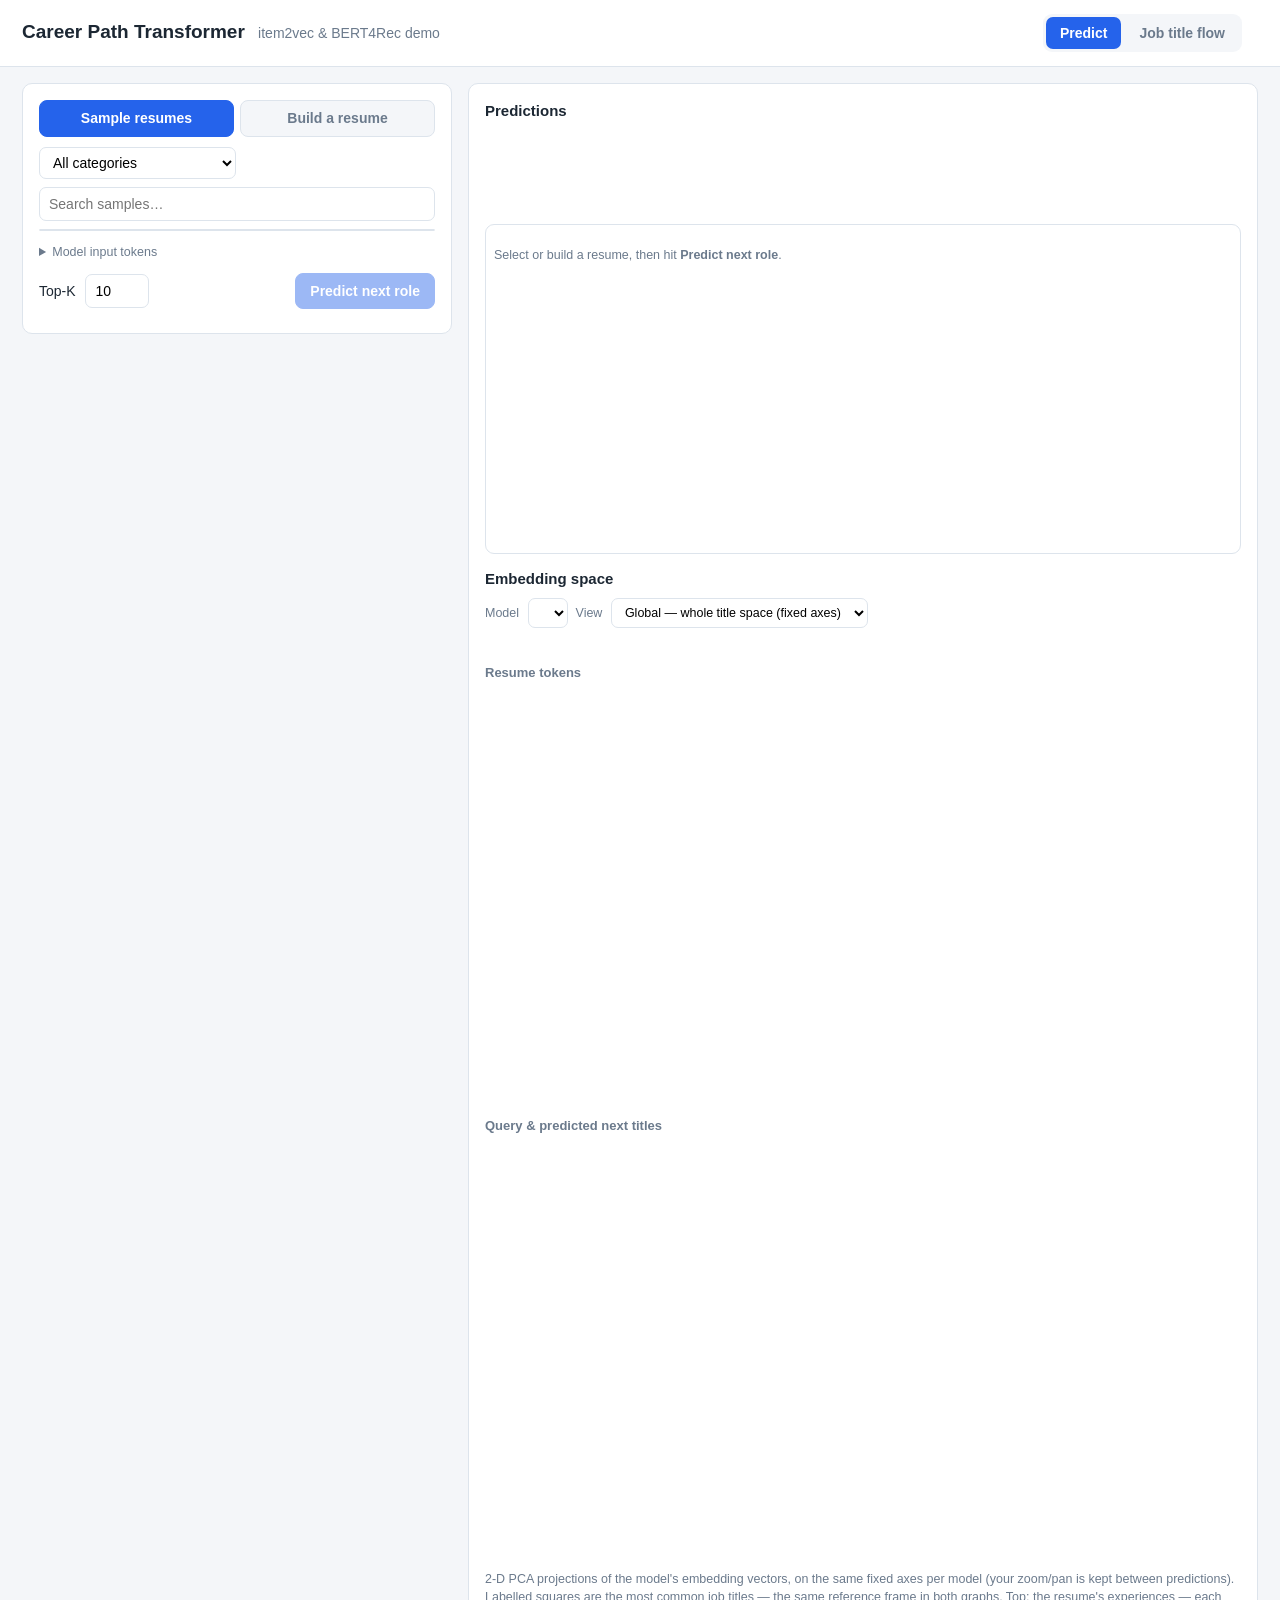
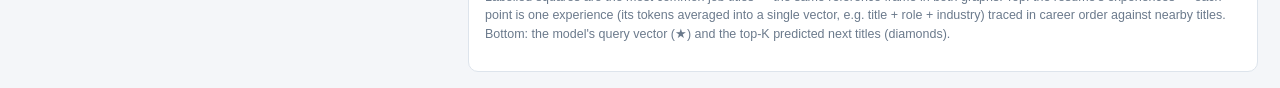
==== static/index.html @ b091d917 "feat: Career Path Transformer demo app Local Flask app to sense-check the career-path models (item2v" ====
<!DOCTYPE html>
<html lang="en">
<head>
<meta charset="utf-8">
<title>Career Path Transformer — Demo</title>
<meta name="viewport" content="width=device-width, initial-scale=1">
<link rel="stylesheet" href="/static/style.css">
<script src="https://cdn.plot.ly/plotly-2.35.2.min.js"></script>
</head>
<body>

<header>
  <h1>Career Path Transformer <span class="sub">item2vec &amp; BERT4Rec demo</span></h1>
  <div class="header-right">
    <nav class="view-switch">
      <button class="view-btn active" data-view="predict">Predict</button>
      <button class="view-btn" data-view="flow">Job title flow</button>
    </nav>
    <div id="model-status"></div>
  </div>
</header>

<main id="view-predict">
  <!-- ── Left: resume input ─────────────────────────────────────────── -->
  <section class="panel" id="input-panel">
    <div class="tabs">
      <button class="tab active" data-tab="samples">Sample resumes</button>
      <button class="tab" data-tab="builder">Build a resume</button>
    </div>

    <div class="tab-body" id="tab-samples">
      <div class="row">
        <select id="sample-category">
          <option value="">All categories</option>
          <option value="mixed">Mixed (education + work)</option>
          <option value="work_only">Work only</option>
          <option value="education_only">Education only</option>
        </select>
        <input id="sample-search" type="text" placeholder="Search samples…">
      </div>
      <div id="sample-list" class="sample-list"></div>
    </div>

    <div class="tab-body hidden" id="tab-builder">
      <p class="hint">Entries are fed to the model in order (oldest first).
         Fields autocomplete from the model vocabulary — out-of-vocabulary
         values are allowed but ignored by the models.</p>
      <div id="builder-entries"></div>
      <div class="row">
        <button id="add-education" class="ghost">+ Education</button>
        <button id="add-work" class="ghost">+ Work experience</button>
      </div>
    </div>

    <div id="resume-view"></div>

    <details id="token-preview-box">
      <summary>Model input tokens</summary>
      <div id="token-preview"></div>
    </details>

    <div class="row controls">
      <label>Top-K <input id="top-k" type="number" min="1" max="50" value="10"></label>
      <button id="predict-btn" class="primary" disabled>Predict next role</button>
    </div>
  </section>

  <!-- ── Right: results ─────────────────────────────────────────────── -->
  <section class="panel" id="results-panel">
    <h2>Predictions</h2>
    <div id="sense-check"></div>
    <div id="predictions" class="predictions-grid">
      <p class="hint">Select or build a resume, then hit <b>Predict next role</b>.</p>
    </div>

    <h2>Embedding space</h2>
    <div class="row plot-controls">
      <label>Model
        <select id="space-model"></select>
      </label>
      <label>View
        <select id="space-mode">
          <option value="global" selected>Global — whole title space (fixed axes)</option>
          <option value="local">Local — context neighbourhood</option>
        </select>
      </label>
      <span id="space-info" class="hint"></span>
    </div>
    <h3 class="plot-title">Resume tokens</h3>
    <div id="space-plot"></div>
    <h3 class="plot-title">Query &amp; predicted next titles</h3>
    <div id="space-plot-results"></div>
    <p class="hint">2-D PCA projections of the model's embedding vectors, on
       the same fixed axes per model (your zoom/pan is kept between
       predictions). Labelled squares are the most common job titles — the
       same reference frame in both graphs. Top: the resume's experiences —
       each point is one experience (its tokens averaged into a single vector,
       e.g. title + role + industry) traced in career order against nearby
       titles. Bottom: the model's query vector (★) and the top-K predicted
       next titles (diamonds).</p>
  </section>
</main>

<!-- ── Job title flow (Sankey) ──────────────────────────────────────── -->
<main id="view-flow" class="hidden">
  <section class="panel" id="flow-controls">
    <h2>Job titles</h2>
    <p class="hint">Pick one or more starting titles to see where careers flow
       next. Each title's top transitions are shown; the rest are binned into
       its own <b>Other</b>. A target is drawn explicitly whenever <em>any</em>
       selected title has it in its top transitions — so shared destinations
       line up, revealing overlap.</p>

    <div id="flow-selected" class="chips"></div>

    <input id="title-search" type="text" placeholder="Search job titles…">
    <div id="title-list" class="title-list"></div>

    <div class="slider-row">
      <label>Top-K transitions <output id="topk-val">10</output></label>
      <input id="topk-slider" type="range" min="3" max="20" value="10">
    </div>
    <div class="slider-row">
      <label>Depth <output id="depth-val">1</output></label>
      <input id="depth-slider" type="range" min="1" max="5" value="1">
    </div>
    <p id="flow-note" class="hint"></p>
  </section>

  <section class="panel" id="flow-panel">
    <h2>Title flow</h2>
    <div id="sankey-plot"></div>
    <p class="hint" id="sankey-empty">Select job titles on the left to draw the
       transition flow. Node colour marks the starting (selected) titles and
       their downstream paths; grey <b>Other</b> nodes bin the long tail of
       less-common transitions for each source.</p>
  </section>
</main>

<script src="/static/app.js"></script>
</body>
</html>
---- static/style.css ----
:root {
  --bg: #f4f6f9;
  --panel: #ffffff;
  --ink: #1c2733;
  --muted: #6b7a8c;
  --line: #dde4ec;
  --accent: #2563eb;
  --work: #2563eb;
  --edu: #059669;
  --pred: #d97706;
  --ctx: #dc2626;
}

* { box-sizing: border-box; }
body {
  margin: 0;
  font: 14px/1.45 -apple-system, "Segoe UI", Helvetica, Arial, sans-serif;
  background: var(--bg);
  color: var(--ink);
}

header {
  display: flex;
  align-items: baseline;
  justify-content: space-between;
  padding: 14px 22px;
  background: var(--panel);
  border-bottom: 1px solid var(--line);
}
header h1 { margin: 0; font-size: 19px; }
header .sub { font-weight: 400; color: var(--muted); font-size: 14px; margin-left: 8px; }
.header-right { display: flex; align-items: center; gap: 16px; }

.view-switch { display: flex; gap: 4px; background: var(--bg); padding: 3px; border-radius: 9px; }
.view-btn {
  border: none;
  background: transparent;
  padding: 6px 14px;
  border-radius: 7px;
  font-weight: 600;
  color: var(--muted);
  cursor: pointer;
}
.view-btn.active { background: var(--accent); color: #fff; }

.chip {
  display: inline-block;
  padding: 3px 10px;
  margin-left: 8px;
  border-radius: 12px;
  font-size: 12px;
  background: #e8f0fe;
  color: var(--accent);
}
.chip.err { background: #fdecea; color: #b3261e; }

main {
  display: grid;
  grid-template-columns: 430px 1fr;
  gap: 16px;
  padding: 16px 22px;
  align-items: start;
}
@media (max-width: 1100px) { main { grid-template-columns: 1fr; } }

.panel {
  background: var(--panel);
  border: 1px solid var(--line);
  border-radius: 10px;
  padding: 16px;
}
.panel h2 { font-size: 15px; margin: 14px 0 8px; }
.panel h2:first-child { margin-top: 0; }

.hidden { display: none !important; }
.row { display: flex; gap: 8px; align-items: center; margin: 8px 0; flex-wrap: wrap; }
.hint { color: var(--muted); font-size: 12.5px; }

.tabs { display: flex; gap: 6px; margin-bottom: 10px; }
.tab {
  flex: 1;
  padding: 7px 0;
  border: 1px solid var(--line);
  border-radius: 8px;
  background: var(--bg);
  cursor: pointer;
  font-weight: 600;
  color: var(--muted);
}
.tab.active { background: var(--accent); border-color: var(--accent); color: #fff; }

input[type=text], input[type=number], select {
  padding: 6px 9px;
  border: 1px solid var(--line);
  border-radius: 7px;
  font: inherit;
  background: #fff;
}
#sample-search { flex: 1; }

button {
  font: inherit;
  border-radius: 8px;
  border: 1px solid var(--line);
  background: #fff;
  padding: 7px 14px;
  cursor: pointer;
}
button.primary {
  background: var(--accent);
  border-color: var(--accent);
  color: #fff;
  font-weight: 600;
}
button.primary:disabled { opacity: 0.45; cursor: default; }
button.ghost { color: var(--accent); border-style: dashed; }
button.icon { padding: 4px 8px; font-size: 12px; }

.sample-list {
  max-height: 260px;
  overflow-y: auto;
  border: 1px solid var(--line);
  border-radius: 8px;
}
.sample-item {
  padding: 7px 10px;
  border-bottom: 1px solid var(--line);
  cursor: pointer;
  display: flex;
  justify-content: space-between;
  gap: 8px;
}
.sample-item:last-child { border-bottom: none; }
.sample-item:hover { background: #f0f5ff; }
.sample-item.selected { background: #e3edff; }
.sample-item .cat { color: var(--muted); font-size: 11.5px; white-space: nowrap; }

/* Resume display */
#resume-view { margin-top: 12px; }
.exp {
  display: flex;
  gap: 10px;
  padding: 7px 10px;
  border-left: 3px solid var(--line);
  margin: 4px 0;
  background: #fafbfd;
  border-radius: 0 8px 8px 0;
}
.exp.work { border-left-color: var(--work); }
.exp.education { border-left-color: var(--edu); }
.exp .badge {
  font-size: 10.5px;
  font-weight: 700;
  letter-spacing: .04em;
  margin-top: 2px;
}
.exp.work .badge { color: var(--work); }
.exp.education .badge { color: var(--edu); }
.exp .body b { text-transform: capitalize; }
.exp .meta { color: var(--muted); font-size: 12.5px; text-transform: capitalize; }

/* Builder */
.entry {
  border: 1px solid var(--line);
  border-radius: 9px;
  padding: 10px;
  margin: 8px 0;
  position: relative;
}
.entry .entry-head {
  display: flex;
  justify-content: space-between;
  align-items: center;
  margin-bottom: 6px;
}
.entry .entry-head .badge { font-size: 11px; font-weight: 700; }
.entry.work .badge { color: var(--work); }
.entry.education .badge { color: var(--edu); }
.entry .fields { display: grid; grid-template-columns: 1fr 1fr; gap: 6px; }
.entry .fields .field { position: relative; }
.entry input { width: 100%; }

.suggestions {
  position: absolute;
  z-index: 30;
  left: 0; right: 0;
  background: #fff;
  border: 1px solid var(--line);
  border-radius: 7px;
  box-shadow: 0 6px 18px rgba(20,40,80,.12);
  max-height: 180px;
  overflow-y: auto;
}
.suggestions div { padding: 5px 9px; cursor: pointer; }
.suggestions div:hover, .suggestions div.active { background: #f0f5ff; }

#token-preview-box { margin-top: 10px; }
#token-preview-box summary { cursor: pointer; color: var(--muted); font-size: 12.5px; }
#token-preview { margin-top: 6px; display: flex; flex-wrap: wrap; gap: 4px; }
.tok {
  font: 12px ui-monospace, Menlo, monospace;
  background: #eef2f7;
  border-radius: 5px;
  padding: 2px 6px;
}
.tok.W_TITLE { background: #dbeafe; }
.tok.E_MAJOR, .tok.E_DEGREE, .tok.E_TYPE { background: #d1fae5; }
.tok.oov { background: #fdecea; text-decoration: line-through; }

.controls { margin-top: 12px; justify-content: space-between; }
.controls input[type=number] { width: 64px; margin-left: 6px; }

/* Predictions — fixed height with internal scroll so the embedding graph
   below never moves, whatever the predictions/warnings render */
.predictions-grid {
  display: grid;
  grid-template-columns: repeat(auto-fit, minmax(280px, 1fr));
  gap: 12px;
  align-content: start;
  height: 330px;
  overflow-y: auto;
  border: 1px solid var(--line);
  border-radius: 9px;
  padding: 8px;
}
.pred-card { border: none; padding: 2px 6px; }
.pred-card h3 { margin: 0 0 8px; font-size: 13.5px; }
.pred-card h3 .hint { font-weight: 400; }
.pred-row { display: flex; align-items: center; gap: 8px; padding: 2.5px 0; font-size: 13px; }
.pred-row .rank { width: 20px; color: var(--muted); text-align: right; }
.pred-row .title { flex: 1; text-transform: capitalize; }
.pred-row.hit .title { font-weight: 700; color: var(--edu); }
.pred-row .bar-wrap { width: 90px; height: 7px; background: #eef2f7; border-radius: 4px; }
.pred-row .bar { height: 7px; border-radius: 4px; background: var(--pred); }
.pred-row .score { width: 52px; text-align: right; font: 11.5px ui-monospace, Menlo, monospace; color: var(--muted); }
.pred-card .warn { color: #b3261e; font-size: 12.5px; }

/* Reserved space for up to two sense-check banners (one per model) so they
   can appear/clear without moving anything below */
#sense-check { margin-bottom: 8px; min-height: 86px; }
.sense {
  border-radius: 8px;
  padding: 8px 12px;
  font-size: 13px;
  margin-bottom: 6px;
}
.sense.good { background: #e6f6ee; color: #065f46; }
.sense.mid  { background: #fef6e7; color: #92400e; }
.sense.bad  { background: #fdecea; color: #991b1b; }

/* ── Job title flow view ──────────────────────────────────────────────── */
#view-flow { grid-template-columns: 360px 1fr; }

.chips { display: flex; flex-wrap: wrap; gap: 6px; margin: 8px 0; }
.chip-sel {
  display: inline-flex;
  align-items: center;
  gap: 6px;
  padding: 4px 6px 4px 10px;
  border-radius: 14px;
  background: #e8f0fe;
  color: var(--accent);
  font-size: 12.5px;
  border: 1px solid #cfe0fb;
}
.chip-sel button {
  border: none; background: none; cursor: pointer;
  color: var(--accent); padding: 0 2px; font-size: 14px; line-height: 1;
}
.chips:empty::before { content: 'No titles selected'; color: var(--muted); font-size: 12.5px; }

#title-search { width: 100%; margin-bottom: 6px; }
.title-list {
  max-height: 300px;
  overflow-y: auto;
  border: 1px solid var(--line);
  border-radius: 8px;
}
.title-item {
  display: flex;
  justify-content: space-between;
  gap: 8px;
  padding: 6px 10px;
  border-bottom: 1px solid var(--line);
  cursor: pointer;
}
.title-item:last-child { border-bottom: none; }
.title-item:hover { background: #f0f5ff; }
.title-item.selected { background: #e3edff; font-weight: 600; }
.title-item .cnt { color: var(--muted); font-size: 11.5px; white-space: nowrap; }

.slider-row { margin: 12px 0 4px; }
.slider-row label { display: block; font-size: 12.5px; color: var(--muted); margin-bottom: 2px; }
.slider-row label output { color: var(--accent); font-weight: 700; }
.slider-row input[type=range] { width: 100%; }

#sankey-plot { width: 100%; min-height: 560px; }
#flow-note { margin-top: 10px; }

.plot-controls label { color: var(--muted); font-size: 12.5px; }
.plot-controls select { margin-left: 5px; }
/* Always occupies its own full line so info/error text never reflows the
   layout and pushes the graph down */
#space-info {
  display: block;
  width: 100%;
  min-height: 1.3em;
  white-space: nowrap;
  overflow: hidden;
  text-overflow: ellipsis;
}
#space-plot, #space-plot-results { width: 100%; height: 420px; }
.plot-title { font-size: 13px; margin: 12px 0 2px; color: var(--muted); }
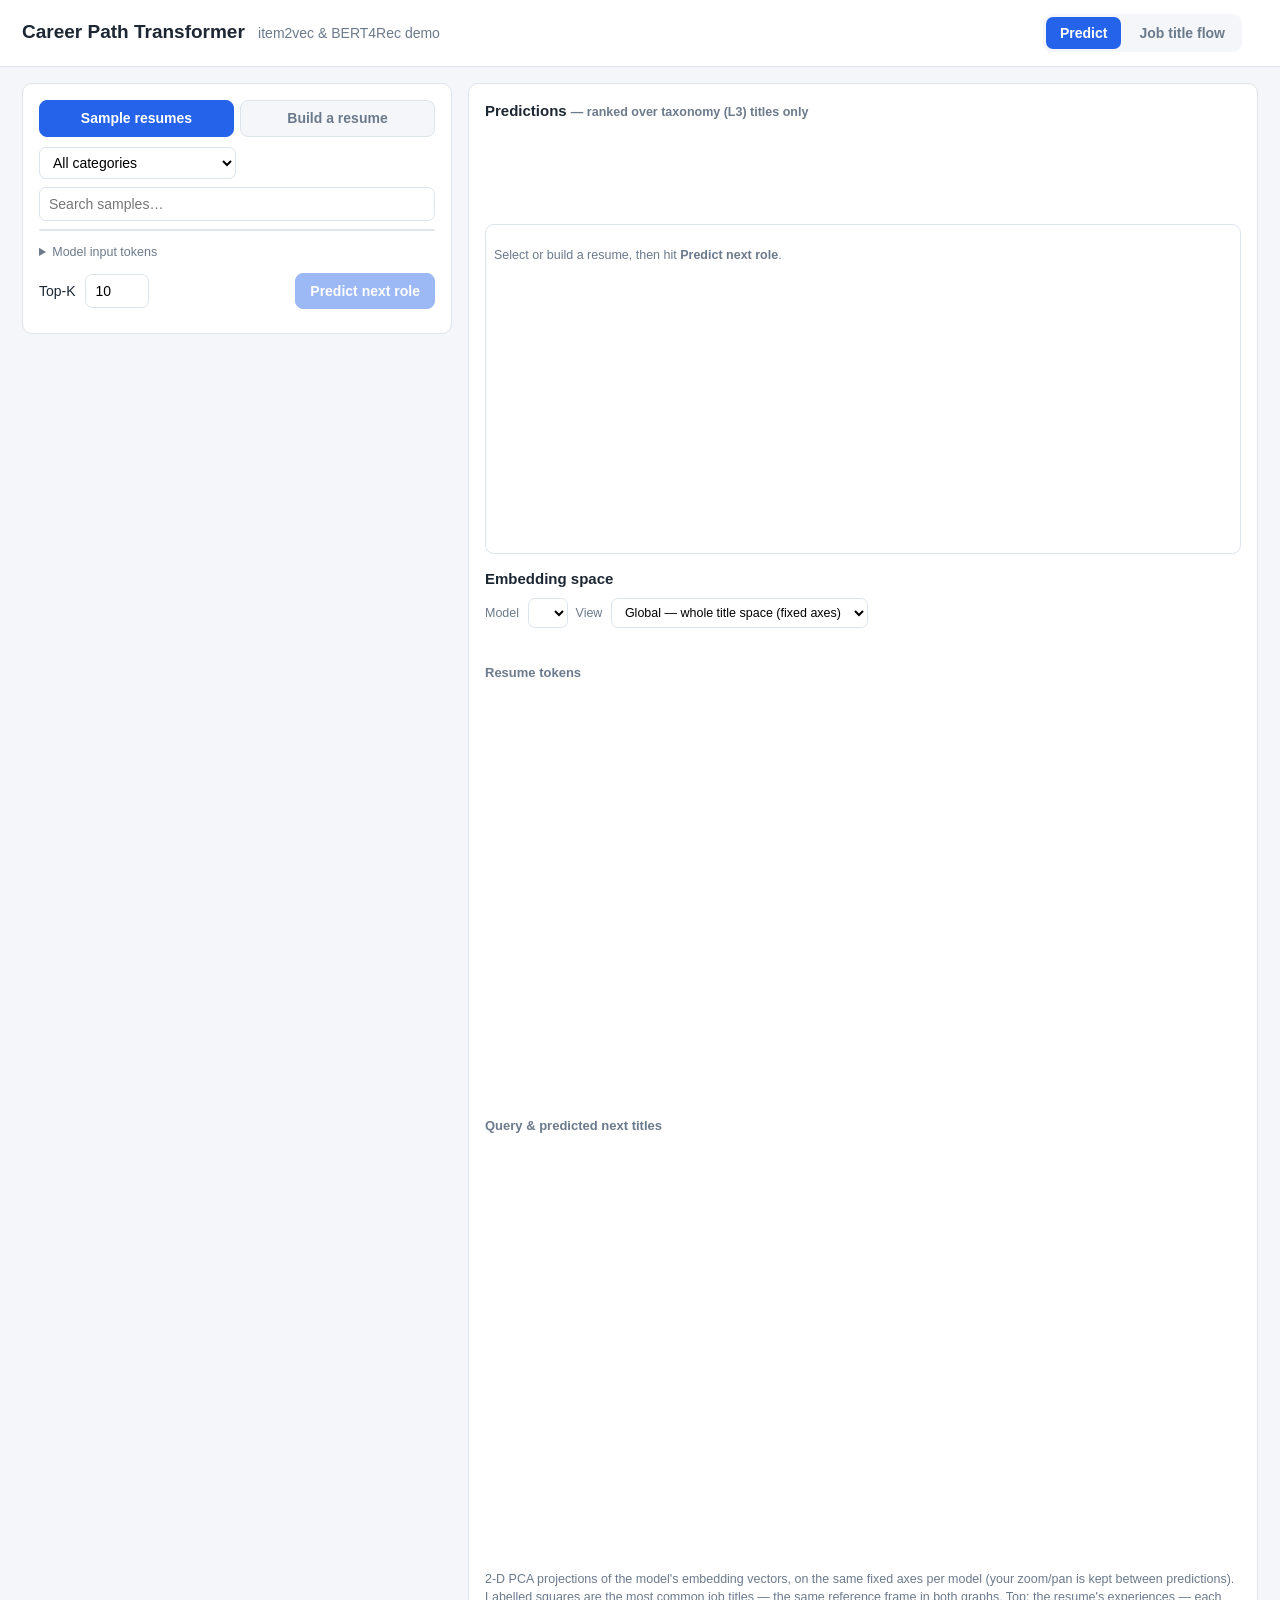
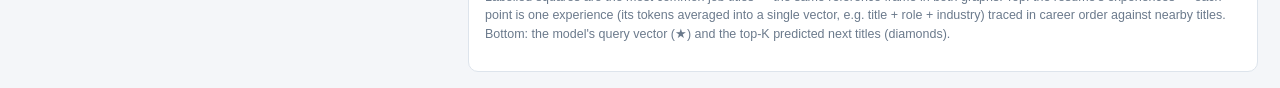
==== commit 933867f8: "feat: rank only taxonomy (L3) titles, hide all others ranking_domain now sources the is_taxonomy_l3 " ====
--- a/static/index.html
+++ b/static/index.html
@@ -67,7 +67,7 @@
 
   <!-- ── Right: results ─────────────────────────────────────────────── -->
   <section class="panel" id="results-panel">
-    <h2>Predictions</h2>
+    <h2>Predictions <span class="hint">— ranked over taxonomy (L3) titles only</span></h2>
     <div id="sense-check"></div>
     <div id="predictions" class="predictions-grid">
       <p class="hint">Select or build a resume, then hit <b>Predict next role</b>.</p>
--- a/static/style.css
+++ b/static/style.css
@@ -235,6 +235,20 @@
 .pred-row .score { width: 52px; text-align: right; font: 11.5px ui-monospace, Menlo, monospace; color: var(--muted); }
 .pred-card .warn { color: #b3261e; font-size: 12.5px; }
 
+/* Confidence widget — how decisive the ranking is for this resume */
+.conf { margin: 2px 0 8px; }
+.conf-head { display: flex; justify-content: space-between; gap: 8px; font-size: 12px; }
+.conf-head b { text-transform: capitalize; }
+.conf .conf-meta { color: var(--muted); font: 11px ui-monospace, Menlo, monospace; }
+.conf-bar-wrap { height: 6px; background: #eef2f7; border-radius: 4px; margin-top: 3px; }
+.conf-bar { display: block; height: 6px; border-radius: 4px; }
+.conf.hi  .conf-bar { background: #059669; }   /* focused / sure */
+.conf.mid .conf-bar { background: #d97706; }
+.conf.lo  .conf-bar { background: #dc2626; }   /* very unsure */
+.conf.hi  .conf-head b { color: #059669; }
+.conf.mid .conf-head b { color: #b45309; }
+.conf.lo  .conf-head b { color: #b3261e; }
+
 /* Reserved space for up to two sense-check banners (one per model) so they
    can appear/clear without moving anything below */
 #sense-check { margin-bottom: 8px; min-height: 86px; }
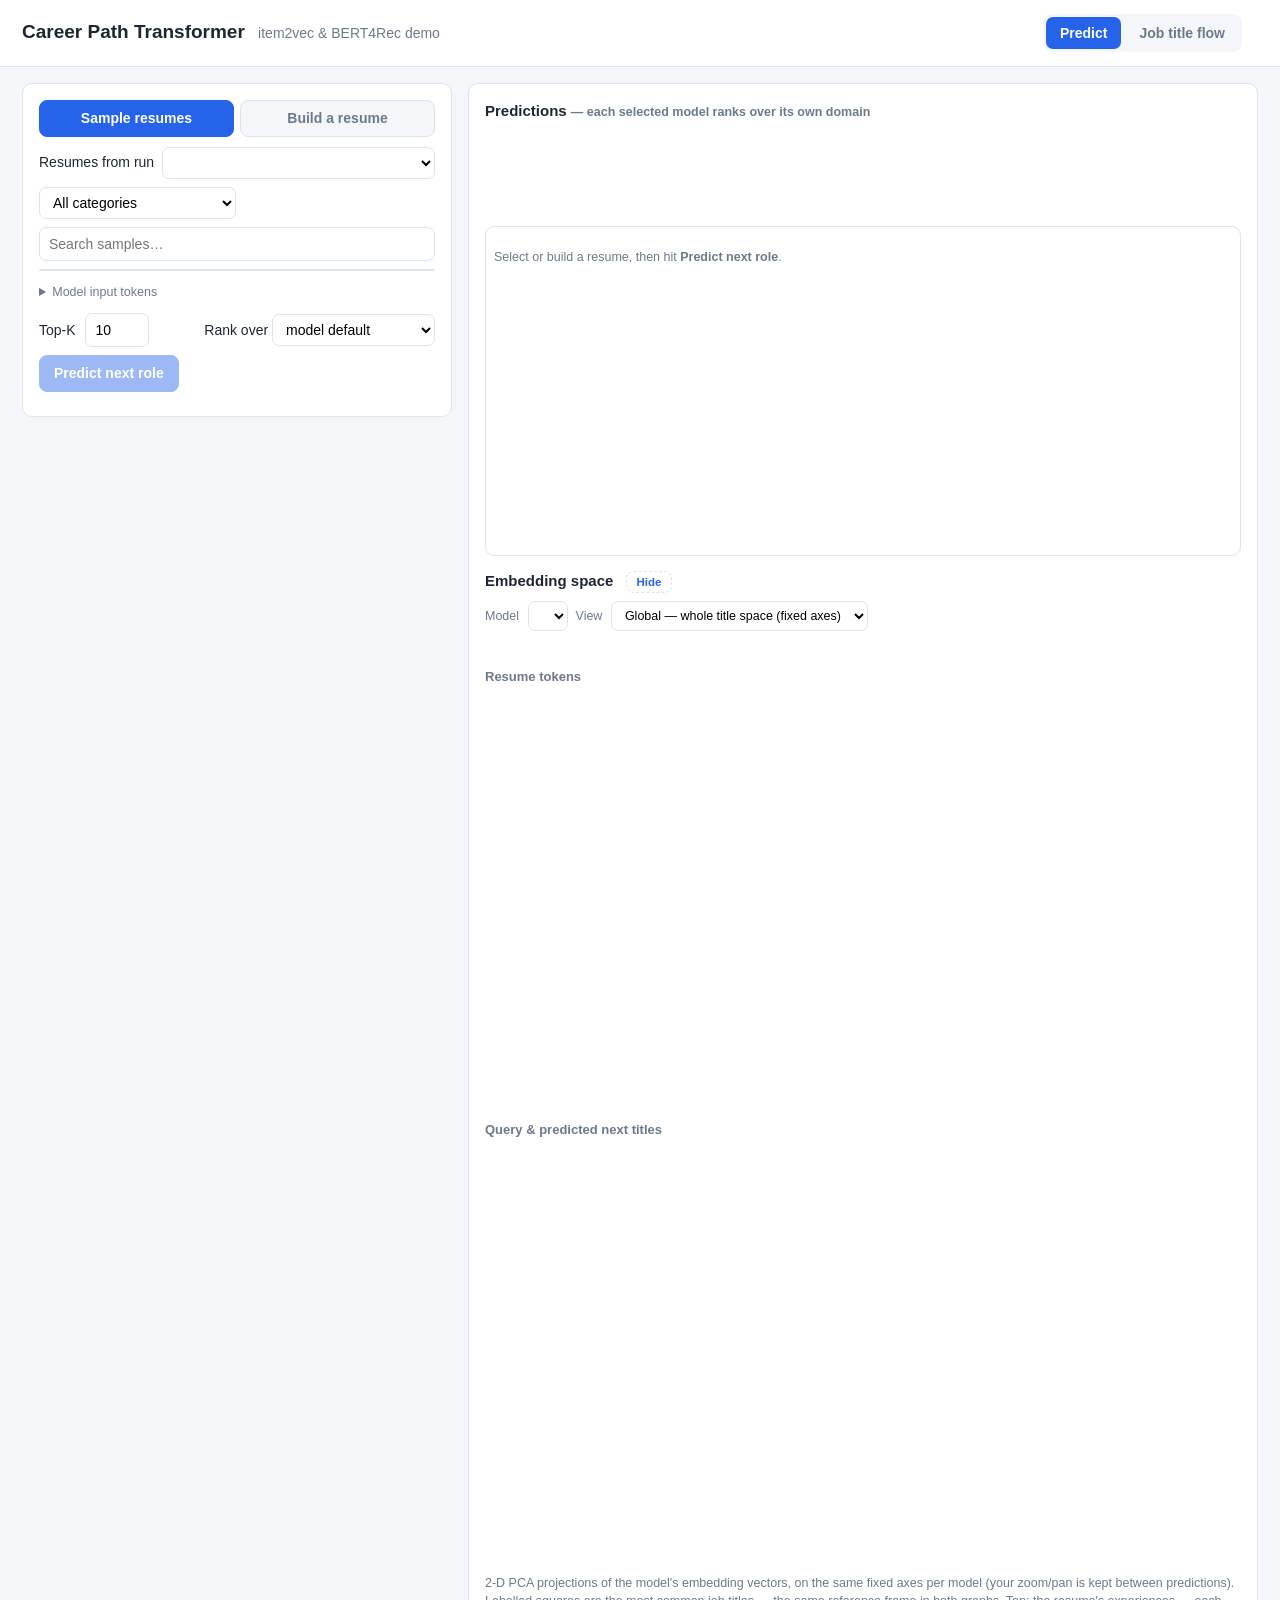
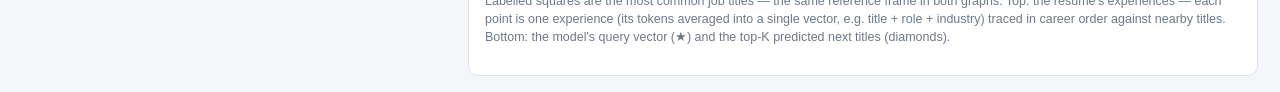
==== commit c4217804: "fix: catch up with current version" ====
--- a/static/index.html
+++ b/static/index.html
@@ -30,6 +30,12 @@
 
     <div class="tab-body" id="tab-samples">
       <div class="row">
+        <label class="grow">Resumes from run
+          <select id="resume-source"></select>
+        </label>
+      </div>
+      <div id="run-props"></div>
+      <div class="row">
         <select id="sample-category">
           <option value="">All categories</option>
           <option value="mixed">Mixed (education + work)</option>
@@ -47,6 +53,7 @@
          values are allowed but ignored by the models.</p>
       <div id="builder-entries"></div>
       <div class="row">
+        <button id="add-skills" class="ghost">+ Skills</button>
         <button id="add-education" class="ghost">+ Education</button>
         <button id="add-work" class="ghost">+ Work experience</button>
       </div>
@@ -61,19 +68,33 @@
 
     <div class="row controls">
       <label>Top-K <input id="top-k" type="number" min="1" max="50" value="10"></label>
+      <label title="Project the ranking onto a title subset — bert4rec renormalises
+             its softmax over the projected set, so this tests whether junk titles
+             in the full vocabulary are crowding out good recommendations">
+        Rank over
+        <select id="rank-domain">
+          <option value="all">model default</option>
+          <option value="sj">SJ titles only</option>
+          <option value="taxonomy">taxonomy titles only</option>
+        </select>
+      </label>
       <button id="predict-btn" class="primary" disabled>Predict next role</button>
     </div>
   </section>
 
   <!-- ── Right: results ─────────────────────────────────────────────── -->
   <section class="panel" id="results-panel">
-    <h2>Predictions <span class="hint">— ranked over taxonomy (L3) titles only</span></h2>
+    <h2>Predictions <span class="hint">— each selected model ranks over its own domain</span></h2>
+    <div id="model-select"></div>
     <div id="sense-check"></div>
     <div id="predictions" class="predictions-grid">
       <p class="hint">Select or build a resume, then hit <b>Predict next role</b>.</p>
     </div>
 
-    <h2>Embedding space</h2>
+    <h2>Embedding space
+      <button id="toggle-space" class="ghost toggle-btn">Hide</button>
+    </h2>
+    <div id="space-section">
     <div class="row plot-controls">
       <label>Model
         <select id="space-model"></select>
@@ -98,6 +119,7 @@
        e.g. title + role + industry) traced in career order against nearby
        titles. Bottom: the model's query vector (★) and the top-K predicted
        next titles (diamonds).</p>
+    </div>
   </section>
 </main>
 
--- a/static/style.css
+++ b/static/style.css
@@ -9,6 +9,7 @@
   --edu: #059669;
   --pred: #d97706;
   --ctx: #dc2626;
+  --skill: #b45309;
 }
 
 * { box-sizing: border-box; }
@@ -134,6 +135,15 @@
 .sample-item:hover { background: #f0f5ff; }
 .sample-item.selected { background: #e3edff; }
 .sample-item .cat { color: var(--muted); font-size: 11.5px; white-space: nowrap; }
+.sample-item .tags { display: flex; align-items: center; gap: 6px; white-space: nowrap; }
+.sample-item .skill-count {
+  font-size: 11px;
+  font-weight: 600;
+  color: var(--skill);
+  background: color-mix(in srgb, var(--skill) 12%, transparent);
+  border-radius: 9px;
+  padding: 1px 6px;
+}
 
 /* Resume display */
 #resume-view { margin-top: 12px; }
@@ -148,6 +158,7 @@
 }
 .exp.work { border-left-color: var(--work); }
 .exp.education { border-left-color: var(--edu); }
+.exp.skills { border-left-color: var(--skill); }
 .exp .badge {
   font-size: 10.5px;
   font-weight: 700;
@@ -156,8 +167,129 @@
 }
 .exp.work .badge { color: var(--work); }
 .exp.education .badge { color: var(--edu); }
+.exp.skills .badge { color: var(--skill); }
 .exp .body b { text-transform: capitalize; }
 .exp .meta { color: var(--muted); font-size: 12.5px; text-transform: capitalize; }
+.exp .tenure,
+.exp .company {
+  display: inline-block;
+  margin-left: 8px;
+  padding: 1px 7px;
+  font-size: 11.5px;
+  font-weight: 600;
+  color: var(--work);
+  background: color-mix(in srgb, var(--work) 12%, transparent);
+  border-radius: 10px;
+  vertical-align: middle;
+}
+.exp .company { color: var(--muted); background: #eef2f7; font-weight: 500; text-transform: capitalize; }
+
+/* Inline chips: specialisations on work entries, skills in the dropdown */
+.chips-inline { display: inline-flex; flex-wrap: wrap; gap: 4px; margin-top: 3px; }
+.chip-sm {
+  font-size: 11.5px;
+  padding: 1px 7px;
+  border-radius: 9px;
+  text-transform: capitalize;
+}
+.chip-sm.spec  { color: var(--work);  background: color-mix(in srgb, var(--work) 10%, transparent); }
+.chip-sm.skill { color: var(--skill); background: color-mix(in srgb, var(--skill) 12%, transparent); }
+
+/* Skills experience — counter + native dropdown */
+details.exp.skills { display: block; }   /* .exp is flex; details stacks summary over content */
+details.exp.skills summary {
+  cursor: pointer;
+  display: flex;
+  align-items: center;
+  gap: 8px;
+  list-style: none;
+}
+details.exp.skills summary::-webkit-details-marker { display: none; }
+details.exp.skills summary::after {
+  content: '▾';
+  color: var(--muted);
+  font-size: 11px;
+  transition: transform .15s;
+}
+details.exp.skills[open] summary::after { transform: rotate(180deg); }
+details.exp.skills .count {
+  font-size: 11px;
+  font-weight: 700;
+  color: var(--skill);
+  background: color-mix(in srgb, var(--skill) 12%, transparent);
+  border-radius: 9px;
+  padding: 1px 7px;
+}
+details.exp.skills summary .meta { color: var(--muted); font-size: 11.5px; }
+details.exp.skills .skill-list { margin: 6px 0 2px 26px; }
+
+/* Resume source (run picker) + run properties */
+.row .grow { flex: 1; display: flex; align-items: center; gap: 8px; }
+.row .grow select { flex: 1; }
+#run-props { margin: 4px 0 8px; }
+#run-props .hint { margin: 2px 0 5px; }
+.chip-sm.prop {
+  color: var(--muted);
+  background: #eef2f7;
+  font-family: ui-monospace, Menlo, monospace;
+  font-size: 11px;
+  text-transform: none;
+}
+
+/* Model selection + per-run info dropdown */
+#model-select { margin-bottom: 10px; }
+.model-row {
+  display: flex;
+  justify-content: space-between;
+  align-items: baseline;
+  gap: 10px;
+  padding: 4px 8px;
+  border: 1px solid var(--line);
+  border-radius: 8px;
+  margin-bottom: 4px;
+}
+.model-row label { display: flex; align-items: center; gap: 7px; cursor: pointer; }
+.model-row label .hint { font-size: 11.5px; }
+.model-row label .run-date {
+  font: 11px ui-monospace, Menlo, monospace;
+  color: var(--muted);
+  background: #eef2f7;
+  border-radius: 8px;
+  padding: 1px 6px;
+}
+.model-row details.model-info { position: relative; font-size: 12.5px; }
+.model-row details.model-info summary {
+  cursor: pointer;
+  color: var(--accent);
+  font-size: 12px;
+}
+.model-row details.model-info[open] {
+  position: static;
+}
+.model-row details.model-info > *:not(summary) { margin-left: 4px; }
+.model-info h4 { margin: 8px 0 3px; font-size: 12px; }
+.model-info .all-params summary { cursor: pointer; color: var(--muted); font-size: 12px; }
+table.kv {
+  border-collapse: collapse;
+  font-size: 12px;
+  width: 100%;
+  max-height: 200px;
+}
+table.kv td {
+  border-bottom: 1px solid var(--line);
+  padding: 2px 8px 2px 0;
+  vertical-align: top;
+}
+table.kv td:first-child { color: var(--muted); font-family: ui-monospace, Menlo, monospace; font-size: 11px; white-space: nowrap; }
+.model-info .all-params table.kv { display: block; max-height: 220px; overflow-y: auto; }
+
+/* Embedding-space hide/show */
+.toggle-btn {
+  font-size: 11.5px;
+  padding: 2px 10px;
+  margin-left: 8px;
+  vertical-align: middle;
+}
 
 /* Builder */
 .entry {
@@ -176,6 +308,7 @@
 .entry .entry-head .badge { font-size: 11px; font-weight: 700; }
 .entry.work .badge { color: var(--work); }
 .entry.education .badge { color: var(--edu); }
+.entry.skills .badge { color: var(--skill); }
 .entry .fields { display: grid; grid-template-columns: 1fr 1fr; gap: 6px; }
 .entry .fields .field { position: relative; }
 .entry input { width: 100%; }
@@ -204,7 +337,8 @@
   padding: 2px 6px;
 }
 .tok.W_TITLE { background: #dbeafe; }
-.tok.E_MAJOR, .tok.E_DEGREE, .tok.E_TYPE { background: #d1fae5; }
+.tok.E_MAJOR, .tok.E_DEGREE, .tok.E_TYPE, .tok.E_LEVEL { background: #d1fae5; }
+.tok.S_SKILL { background: #fef3c7; }
 .tok.oov { background: #fdecea; text-decoration: line-through; }
 
 .controls { margin-top: 12px; justify-content: space-between; }
@@ -233,6 +367,17 @@
 .pred-row .bar-wrap { width: 90px; height: 7px; background: #eef2f7; border-radius: 4px; }
 .pred-row .bar { height: 7px; border-radius: 4px; background: var(--pred); }
 .pred-row .score { width: 52px; text-align: right; font: 11.5px ui-monospace, Menlo, monospace; color: var(--muted); }
+.pred-row .flag { color: var(--muted); font-size: 10.5px; font-weight: 600; text-transform: none; }
+.pred-row.clickable { cursor: pointer; border-radius: 6px; }
+.pred-row.clickable:hover { background: #f0f5ff; }
+
+/* Contribution / weight bars — used by the full-page inspector (/inspect) */
+.contrib-row { display: flex; align-items: center; gap: 8px; padding: 2px 0; }
+.contrib-row .tok { max-width: 45%; overflow: hidden; text-overflow: ellipsis; white-space: nowrap; }
+.contrib-row .bar-wrap { flex: 1; height: 7px; background: #eef2f7; border-radius: 4px; }
+.contrib-row .bar { display: block; height: 7px; border-radius: 4px; background: var(--work); }
+.contrib-row .bar.neg { background: #b8c2cf; }
+.contrib-row .score { width: 52px; text-align: right; font: 11.5px ui-monospace, Menlo, monospace; color: var(--muted); }
 .pred-card .warn { color: #b3261e; font-size: 12.5px; }
 
 /* Confidence widget — how decisive the ranking is for this resume */
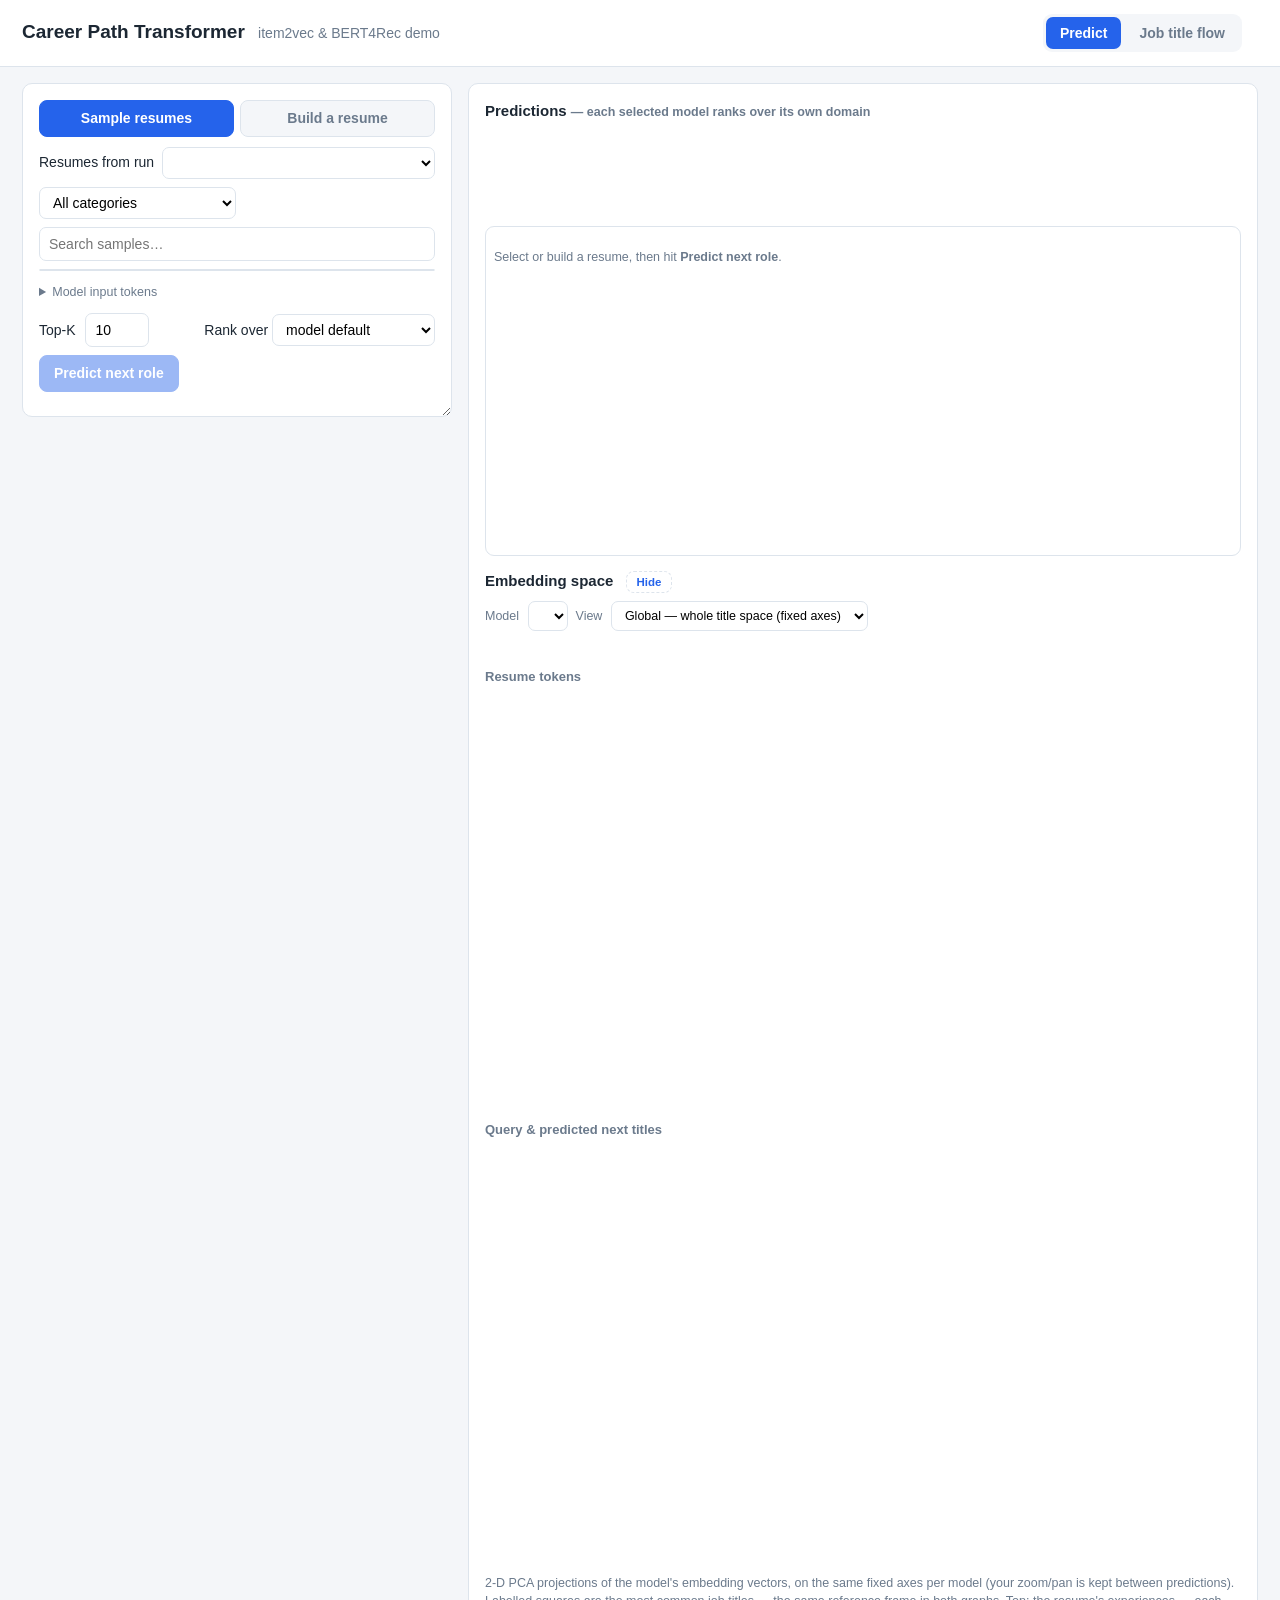
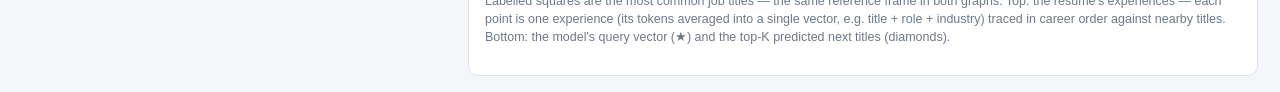
==== commit c6315fb8: "catchup" ====
--- a/static/index.html
+++ b/static/index.html
@@ -67,7 +67,8 @@
     </details>
 
     <div class="row controls">
-      <label>Top-K <input id="top-k" type="number" min="1" max="50" value="10"></label>
+      <label title="How many job titles each model predicts (default 10)">
+        Top-K <input id="top-k" type="number" min="1" max="500" value="10"></label>
       <label title="Project the ranking onto a title subset — bert4rec renormalises
              its softmax over the projected set, so this tests whether junk titles
              in the full vocabulary are crowding out good recommendations">
--- a/static/style.css
+++ b/static/style.css
@@ -57,12 +57,24 @@
 
 main {
   display: grid;
-  grid-template-columns: 430px 1fr;
+  grid-template-columns: auto 1fr;
   gap: 16px;
   padding: 16px 22px;
   align-items: start;
 }
-@media (max-width: 1100px) { main { grid-template-columns: 1fr; } }
+/* The input card is user-resizable (native drag grip, bottom-right corner) so
+   cut-off job titles / skills can be revealed; the grid's auto column tracks it. */
+#input-panel {
+  width: 430px;
+  min-width: 320px;
+  max-width: 65vw;
+  resize: horizontal;
+  overflow: auto;
+}
+@media (max-width: 1100px) {
+  main { grid-template-columns: 1fr; }
+  #input-panel { width: auto; resize: none; }
+}
 
 .panel {
   background: var(--panel);
@@ -224,8 +236,10 @@
 details.exp.skills .skill-list { margin: 6px 0 2px 26px; }
 
 /* Resume source (run picker) + run properties */
-.row .grow { flex: 1; display: flex; align-items: center; gap: 8px; }
-.row .grow select { flex: 1; }
+.row .grow { flex: 1; display: flex; align-items: center; gap: 8px; min-width: 0; }
+/* min-width: 0 lets the select shrink below its widest option — without it the
+   long "arch · run · date (id)" options push the box outside the card. */
+.row .grow select { flex: 1; min-width: 0; }
 #run-props { margin: 4px 0 8px; }
 #run-props .hint { margin: 2px 0 5px; }
 .chip-sm.prop {
@@ -344,15 +358,17 @@
 .controls { margin-top: 12px; justify-content: space-between; }
 .controls input[type=number] { width: 64px; margin-left: 6px; }
 
-/* Predictions — fixed height with internal scroll so the embedding graph
-   below never moves, whatever the predictions/warnings render */
+/* Predictions — one column per model, horizontal scrollbar at the bottom when
+   more models are selected than fit; fixed height with internal vertical
+   scroll so the embedding graph below never moves */
 .predictions-grid {
   display: grid;
-  grid-template-columns: repeat(auto-fit, minmax(280px, 1fr));
+  grid-auto-flow: column;
+  grid-auto-columns: minmax(300px, 1fr);
   gap: 12px;
   align-content: start;
   height: 330px;
-  overflow-y: auto;
+  overflow: auto;
   border: 1px solid var(--line);
   border-radius: 9px;
   padding: 8px;
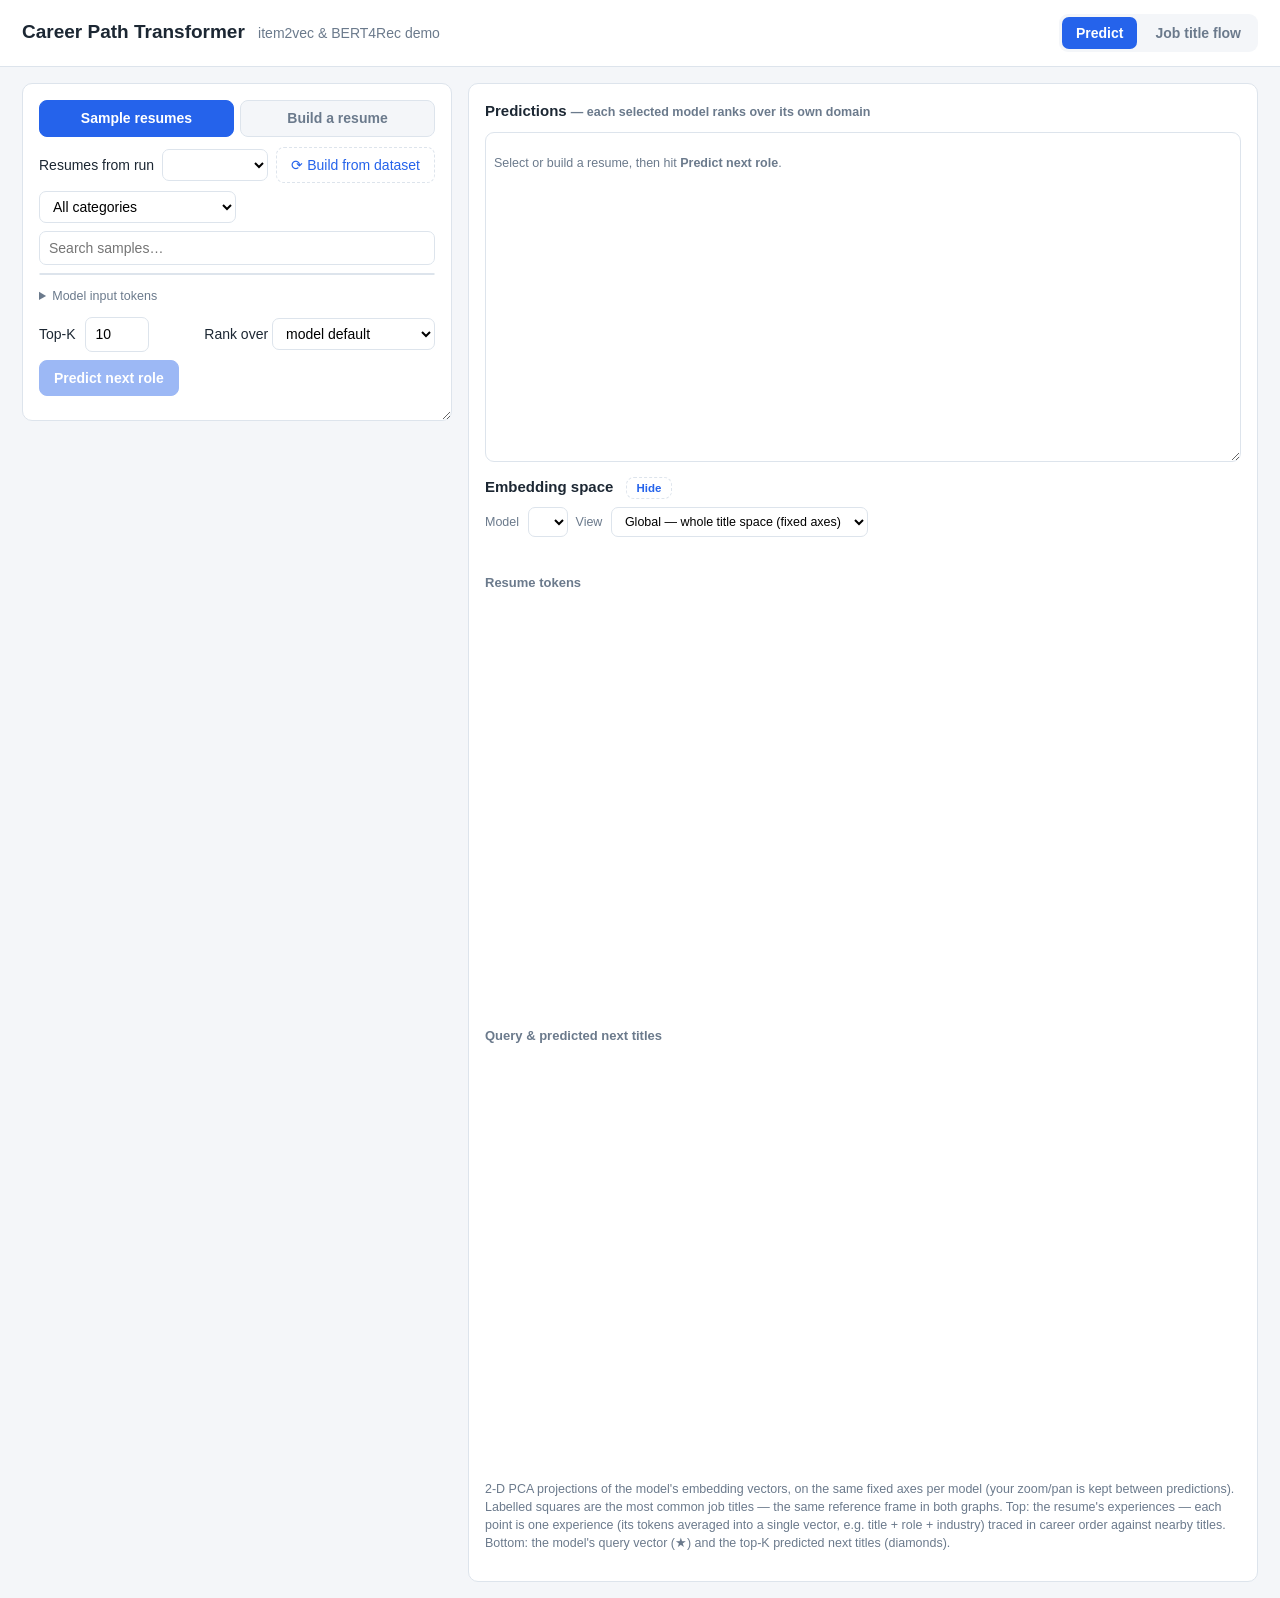
==== commit 511f544a: "catchup: dataset-built resumes, full-model inspector, model dropdown + prediction UX - Build resumes" ====
--- a/static/index.html
+++ b/static/index.html
@@ -16,7 +16,6 @@
       <button class="view-btn active" data-view="predict">Predict</button>
       <button class="view-btn" data-view="flow">Job title flow</button>
     </nav>
-    <div id="model-status"></div>
   </div>
 </header>
 
@@ -33,6 +32,11 @@
         <label class="grow">Resumes from run
           <select id="resume-source"></select>
         </label>
+        <button id="build-samples" class="ghost"
+                title="Rebuild this run's held-out resumes straight from its dataset
+                parquet, using the training repo's own tokenisation + deterministic
+                split. Slow (reads the full dataset from S3) — only needed when a
+                new dataset is generated.">⟳ Build from dataset</button>
       </div>
       <div id="run-props"></div>
       <div class="row">
@@ -87,7 +91,6 @@
   <section class="panel" id="results-panel">
     <h2>Predictions <span class="hint">— each selected model ranks over its own domain</span></h2>
     <div id="model-select"></div>
-    <div id="sense-check"></div>
     <div id="predictions" class="predictions-grid">
       <p class="hint">Select or build a resume, then hit <b>Predict next role</b>.</p>
     </div>
--- a/static/style.css
+++ b/static/style.css
@@ -71,6 +71,10 @@
   resize: horizontal;
   overflow: auto;
 }
+/* min-width: 0 lets the 1fr track shrink to the viewport — wide content
+   (many model columns) then scrolls INSIDE .predictions-grid instead of
+   stretching the whole page horizontally. */
+#results-panel { min-width: 0; }
 @media (max-width: 1100px) {
   main { grid-template-columns: 1fr; }
   #input-panel { width: auto; resize: none; }
@@ -250,8 +254,70 @@
   text-transform: none;
 }
 
-/* Model selection + per-run info dropdown */
+/* Model selection — dropdown list selector */
 #model-select { margin-bottom: 10px; }
+#model-select details.dropdown > summary {
+  cursor: pointer;
+  list-style: none;
+  padding: 7px 12px;
+  border: 1px solid var(--line);
+  border-radius: 8px;
+  background: #fff;
+  font-size: 13px;
+  overflow: hidden;
+  text-overflow: ellipsis;
+  white-space: nowrap;
+}
+#model-select details.dropdown > summary::-webkit-details-marker { display: none; }
+#model-select details.dropdown > summary::after { content: ' ▾'; color: var(--muted); }
+#model-select details.dropdown[open] > summary::after { content: ' ▴'; }
+#model-select .dropdown-body {
+  border: 1px solid var(--line);
+  border-top: none;
+  border-radius: 0 0 8px 8px;
+  padding: 6px 8px;
+  max-height: 340px;
+  overflow-y: auto;
+  background: #fff;
+}
+.model-filter {
+  padding-bottom: 6px;
+  margin: 0 0 6px;
+  border-bottom: 1px solid var(--line);
+}
+.model-filter label { display: flex; align-items: center; gap: 6px; font-size: 12.5px; }
+.model-filter input[type=date] { padding: 4px 7px; font-size: 12px; }
+.model-row.unavailable { opacity: 0.75; background: #fafbfd; }
+.model-row.unavailable label { cursor: default; }
+.model-row .warn { font-size: 11px; }
+
+/* Run-parameter comparison table (params from MLflow run.json) */
+.compare-params > summary { cursor: pointer; color: var(--accent); font-size: 12.5px; padding: 5px 2px; }
+.compare-wrap { overflow-x: auto; max-height: 420px; overflow-y: auto; margin-top: 4px; }
+table.kv.compare th {
+  text-align: left;
+  font-size: 11px;
+  padding: 3px 10px 3px 0;
+  border-bottom: 1px solid var(--line);
+  white-space: nowrap;
+  vertical-align: bottom;
+  background: #fff;
+  position: sticky;
+  top: 0;
+}
+table.kv.compare td { white-space: nowrap; font-size: 11.5px; }
+table.kv.compare td:first-child,
+table.kv.compare th:first-child {
+  position: sticky;
+  left: 0;
+  background: #fff;
+  font-family: ui-monospace, Menlo, monospace;
+  font-size: 11px;
+  color: var(--muted);
+}
+table.kv.compare tr.diff td { background: #fff8e6; font-weight: 600; }
+table.kv.compare tr.diff td:first-child { background: #fff8e6; color: var(--ink); }
+table.kv.compare tr.metric td:not(:first-child) { color: var(--accent); }
 .model-row {
   display: flex;
   justify-content: space-between;
@@ -264,12 +330,14 @@
 }
 .model-row label { display: flex; align-items: center; gap: 7px; cursor: pointer; }
 .model-row label .hint { font-size: 11.5px; }
-.model-row label .run-date {
+.run-date {
   font: 11px ui-monospace, Menlo, monospace;
+  font-weight: 400;
   color: var(--muted);
   background: #eef2f7;
   border-radius: 8px;
   padding: 1px 6px;
+  vertical-align: middle;
 }
 .model-row details.model-info { position: relative; font-size: 12.5px; }
 .model-row details.model-info summary {
@@ -359,21 +427,43 @@
 .controls input[type=number] { width: 64px; margin-left: 6px; }
 
 /* Predictions — one column per model, horizontal scrollbar at the bottom when
-   more models are selected than fit; fixed height with internal vertical
-   scroll so the embedding graph below never moves */
+   more models are selected than fit. User-resizable vertically (native drag
+   grip, bottom-right corner) to show more titles per page; the embedding
+   graph below only moves when you resize it yourself. */
 .predictions-grid {
   display: grid;
   grid-auto-flow: column;
   grid-auto-columns: minmax(300px, 1fr);
+  /* Four shared row tracks — header / actual-rank / confidence / rows — that
+     every model card subgrids into, so the sections align across columns
+     whatever wraps or is missing. */
+  grid-template-rows: auto auto auto 1fr;
   gap: 12px;
   align-content: start;
   height: 330px;
-  overflow: auto;
+  min-height: 160px;
+  max-height: 85vh;
+  resize: vertical;
+  /* Horizontal scroll between models stays on this box; vertical scrolling
+     happens INSIDE each column's rows track (.pred-list), so the model name,
+     actual-rank banner and confidence stay pinned above it. */
+  overflow-x: auto;
+  overflow-y: hidden;
   border: 1px solid var(--line);
   border-radius: 9px;
   padding: 8px;
 }
-.pred-card { border: none; padding: 2px 6px; }
+.pred-list { overflow-y: auto; min-height: 0; }
+.pred-card {
+  border: none;
+  padding: 2px 6px;
+  display: grid;
+  grid-template-rows: subgrid;
+  grid-row: span 4;
+  align-content: start;
+}
+/* Placeholders occupy their shared track without adding height of their own */
+.sense.empty, .conf.empty { padding: 0; margin: 0; border: none; visibility: hidden; }
 .pred-card h3 { margin: 0 0 8px; font-size: 13.5px; }
 .pred-card h3 .hint { font-weight: 400; }
 .pred-row { display: flex; align-items: center; gap: 8px; padding: 2.5px 0; font-size: 13px; }
@@ -410,13 +500,11 @@
 .conf.mid .conf-head b { color: #b45309; }
 .conf.lo  .conf-head b { color: #b3261e; }
 
-/* Reserved space for up to two sense-check banners (one per model) so they
-   can appear/clear without moving anything below */
-#sense-check { margin-bottom: 8px; min-height: 86px; }
+/* Target-rank banner — one per model, at the top of its predictions column */
 .sense {
-  border-radius: 8px;
-  padding: 8px 12px;
-  font-size: 13px;
+  border-radius: 7px;
+  padding: 5px 9px;
+  font-size: 12px;
   margin-bottom: 6px;
 }
 .sense.good { background: #e6f6ee; color: #065f46; }
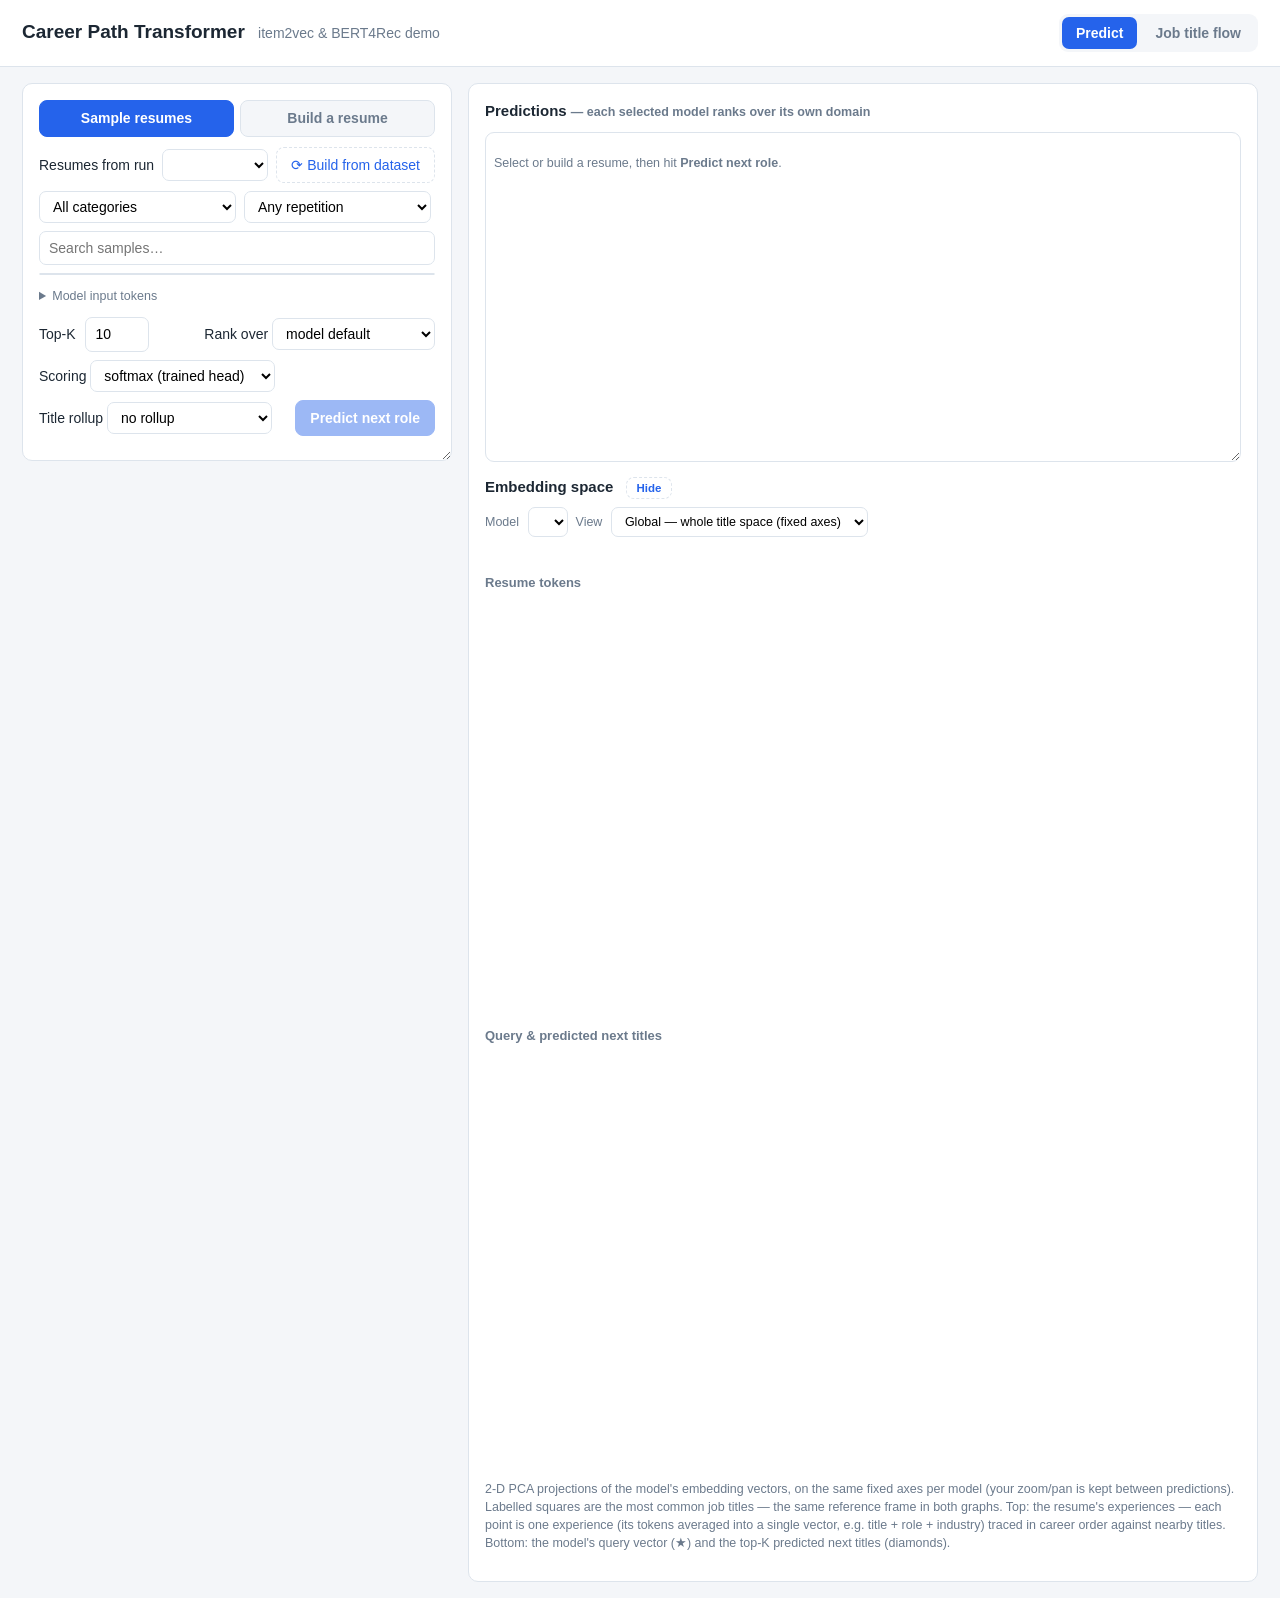
==== commit dc69196e: "catchup: title rollup + repeat filter, LOO token influence, auto-sync, strict date filter - Title ro" ====
--- a/static/index.html
+++ b/static/index.html
@@ -46,6 +46,15 @@
           <option value="work_only">Work only</option>
           <option value="education_only">Education only</option>
         </select>
+        <select id="sample-repeats"
+                title="Filter resumes by title repetition (target included):
+                pick clean resumes to see model performance without repeat-copy
+                inflation, or repeat-heavy ones to study it">
+          <option value="">Any repetition</option>
+          <option value="no-consecutive">No consecutive repeats</option>
+          <option value="no-repeats">No repeated titles at all</option>
+          <option value="has-repeats">Only with repeats</option>
+        </select>
         <input id="sample-search" type="text" placeholder="Search samples…">
       </div>
       <div id="sample-list" class="sample-list"></div>
@@ -81,6 +90,29 @@
           <option value="all">model default</option>
           <option value="sj">SJ titles only</option>
           <option value="taxonomy">taxonomy titles only</option>
+        </select>
+      </label>
+      <label title="bert4rec scoring rule — 'softmax' is the trained head (dot-product
+             logits; popular titles' large-norm embeddings dominate); 'cosine' scores the
+             [MASK] hidden state against L2-normalised title embeddings, removing the
+             norm/popularity component (the rare-title probe, item2vec-style). item2vec
+             models are cosine-native and ignore this">
+        Scoring
+        <select id="rank-scoring">
+          <option value="softmax">softmax (trained head)</option>
+          <option value="cosine">cosine (rare-title probe)</option>
+        </select>
+      </label>
+      <label title="Roll repeated job titles up before predicting: 'consecutive'
+             merges adjacent same-title experiences (the training-side collapse);
+             'all repeats' drops every re-occurrence of a title so the model can't
+             lean on repeat-copying. Applied to the model input — the token
+             preview, inspector and space plot show the rolled-up sequence.">
+        Title rollup
+        <select id="rollup-mode">
+          <option value="none">no rollup</option>
+          <option value="consecutive">consecutive repeats</option>
+          <option value="all">all repeats</option>
         </select>
       </label>
       <button id="predict-btn" class="primary" disabled>Predict next role</button>
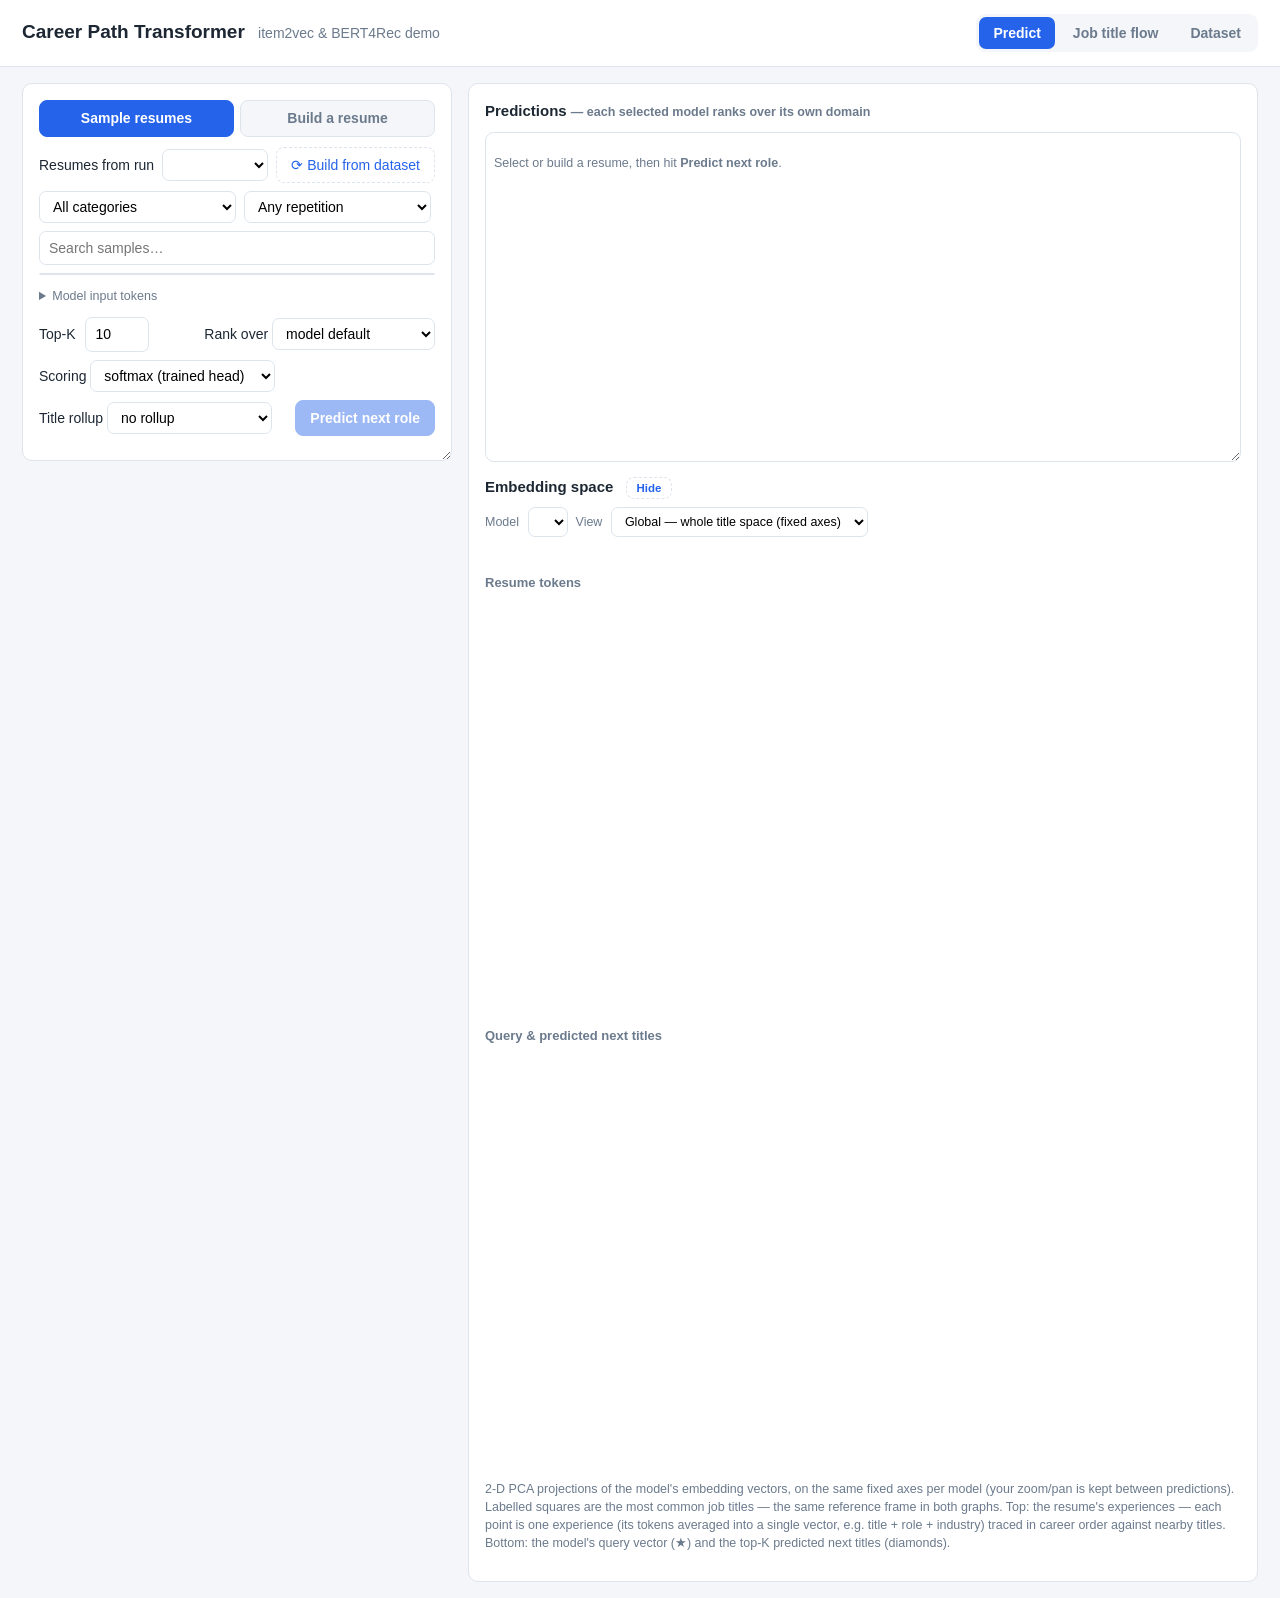
==== commit ae800ac0: "feat: raw dataset viewer tab (VAL+TEST slice, dynamic filter/hide/reorder columns) Co-Authored-By: C" ====
--- a/static/index.html
+++ b/static/index.html
@@ -15,6 +15,7 @@
     <nav class="view-switch">
       <button class="view-btn active" data-view="predict">Predict</button>
       <button class="view-btn" data-view="flow">Job title flow</button>
+      <button class="view-btn" data-view="dataset">Dataset</button>
     </nav>
   </div>
 </header>
@@ -195,6 +196,39 @@
   </section>
 </main>
 
+<!-- ── Raw dataset viewer ───────────────────────────────────────────── -->
+<main id="view-dataset" class="hidden">
+  <section class="panel" id="dataset-panel">
+    <h2>Raw training dataset <span class="hint">— held-out (VAL + TEST) slice of
+       each run's dataset, exactly as the models saw it</span></h2>
+    <div class="row plot-controls">
+      <label>Dataset
+        <select id="dataset-select"></select>
+      </label>
+      <label>Rows per page
+        <input id="dataset-limit" type="number" min="1" max="500" value="50">
+      </label>
+      <button id="dataset-prev" class="ghost">◀ Prev</button>
+      <button id="dataset-next" class="ghost">Next ▶</button>
+      <details id="dataset-columns" class="col-picker">
+        <summary>Columns</summary>
+        <div class="col-picker-body">
+          <div class="row">
+            <button id="dataset-cols-all" class="ghost">Show all</button>
+            <button id="dataset-cols-none" class="ghost">Hide all</button>
+          </div>
+          <div id="dataset-cols-list"></div>
+        </div>
+      </details>
+      <span id="dataset-info" class="hint"></span>
+    </div>
+    <p id="dataset-note" class="hint"></p>
+    <p class="hint">Drag a column header to reorder · type in a header cell to
+       filter that field (contains, whole slice) · use <b>Columns</b> to hide fields.</p>
+    <div id="dataset-table" class="dataset-table"></div>
+  </section>
+</main>
+
 <script src="/static/app.js"></script>
 </body>
 </html>
--- a/static/style.css
+++ b/static/style.css
@@ -199,6 +199,11 @@
   vertical-align: middle;
 }
 .exp .company { color: var(--muted); background: #eef2f7; font-weight: 500; text-transform: capitalize; }
+.exp .exp-desc { margin-top: 4px; font-size: 12.5px; }
+.exp .exp-desc summary { cursor: pointer; color: var(--accent); }
+.exp .exp-desc[open] summary { margin-bottom: 3px; }
+.exp .exp-desc { color: var(--muted); }
+.exp .exp-desc[open] { white-space: pre-wrap; }
 
 /* Inline chips: specialisations on work entries, skills in the dropdown */
 .chips-inline { display: inline-flex; flex-wrap: wrap; gap: 4px; margin-top: 3px; }
@@ -391,6 +396,12 @@
 .entry.work .badge { color: var(--work); }
 .entry.education .badge { color: var(--edu); }
 .entry.skills .badge { color: var(--skill); }
+.builder-target {
+  padding: 5px 9px;
+  border: 1px dashed var(--line);
+  border-radius: 8px;
+  background: #fafbfd;
+}
 .entry .fields { display: grid; grid-template-columns: 1fr 1fr; gap: 6px; }
 .entry .fields .field { position: relative; }
 .entry input { width: 100%; }
@@ -574,3 +585,27 @@
 }
 #space-plot, #space-plot-results { width: 100%; height: 420px; }
 .plot-title { font-size: 13px; margin: 12px 0 2px; color: var(--muted); }
+
+/* Raw dataset viewer */
+.dataset-table { overflow: auto; max-height: 72vh; border: 1px solid var(--border, #ddd); border-radius: 6px; }
+.dataset-table table { border-collapse: collapse; font-size: 12px; white-space: nowrap; }
+.dataset-table th, .dataset-table td {
+  border: 1px solid var(--border, #eee); padding: 4px 8px; text-align: left;
+  max-width: 340px; overflow: hidden; text-overflow: ellipsis; vertical-align: top;
+}
+.dataset-table th { position: sticky; top: 0; background: var(--panel, #fff); z-index: 1; font-weight: 600; }
+.dataset-table td { max-height: 4em; }
+
+/* Dataset viewer — dynamic columns */
+.col-picker { position: relative; }
+.col-picker > summary { cursor: pointer; padding: 4px 8px; border: 1px solid var(--border, #ddd); border-radius: 6px; list-style: none; }
+.col-picker-body {
+  position: absolute; z-index: 5; margin-top: 4px; max-height: 320px; overflow: auto;
+  background: var(--panel, #fff); border: 1px solid var(--border, #ddd); border-radius: 6px;
+  padding: 8px; min-width: 240px; box-shadow: 0 4px 16px rgba(0,0,0,.15);
+}
+.col-toggle { display: flex; gap: 6px; align-items: center; font-size: 12px; padding: 2px 0; white-space: nowrap; }
+.dataset-table th[draggable] { cursor: grab; user-select: none; }
+.dataset-table th.drop-target { outline: 2px solid var(--accent, #4a7); outline-offset: -2px; }
+.dataset-table tr.filter-row th { position: sticky; top: 27px; background: var(--panel, #fff); padding: 2px; z-index: 1; }
+.dataset-table .col-filter { width: 100%; box-sizing: border-box; font-size: 11px; padding: 2px 4px; }
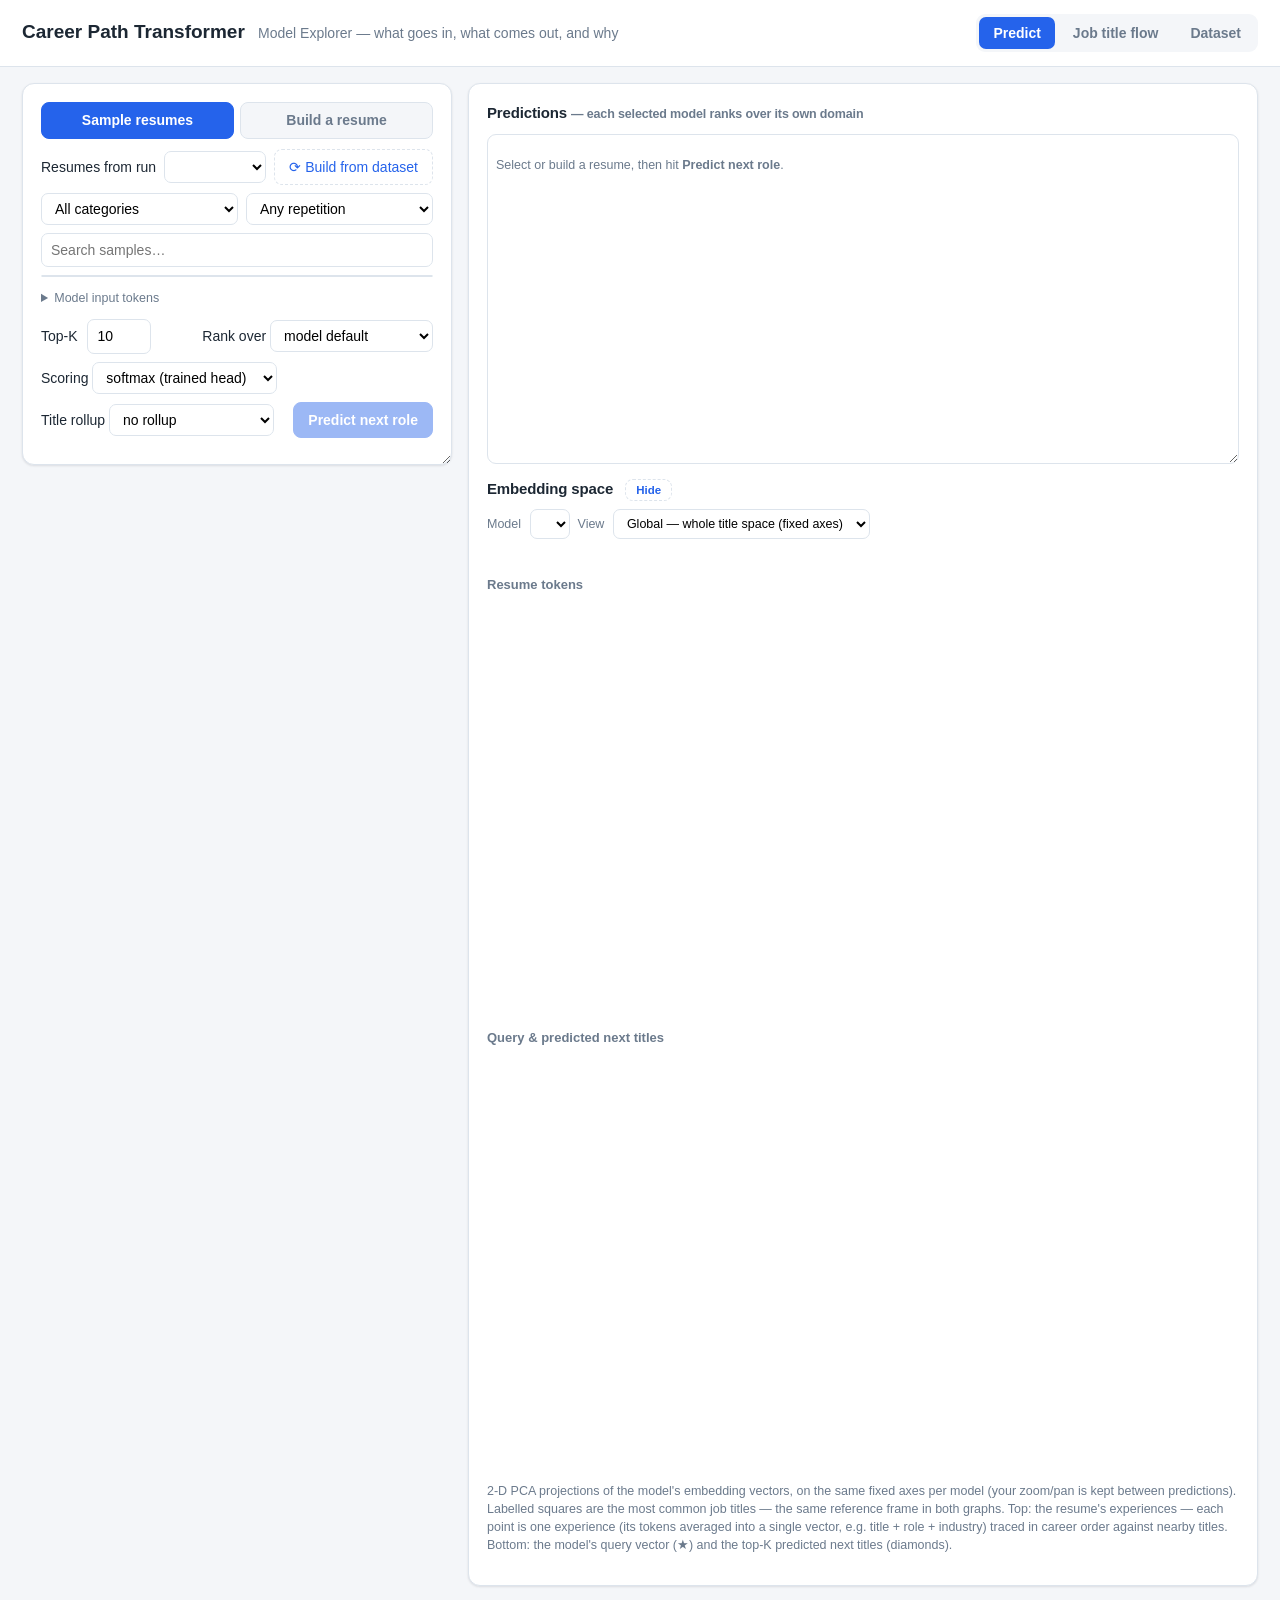
==== commit 565a82a6: "feat: exec-ready polish — input→model→output flow strip, panel elevation, header reframe Co-Authored" ====
--- a/static/index.html
+++ b/static/index.html
@@ -10,7 +10,7 @@
 <body>
 
 <header>
-  <h1>Career Path Transformer <span class="sub">item2vec &amp; BERT4Rec demo</span></h1>
+  <h1>Career Path Transformer <span class="sub">Model Explorer — what goes in, what comes out, and why</span></h1>
   <div class="header-right">
     <nav class="view-switch">
       <button class="view-btn active" data-view="predict">Predict</button>
@@ -124,6 +124,7 @@
   <section class="panel" id="results-panel">
     <h2>Predictions <span class="hint">— each selected model ranks over its own domain</span></h2>
     <div id="model-select"></div>
+    <div id="flow-strip" class="flow-strip hidden"></div>
     <div id="predictions" class="predictions-grid">
       <p class="hint">Select or build a resume, then hit <b>Predict next role</b>.</p>
     </div>
--- a/static/style.css
+++ b/static/style.css
@@ -10,6 +10,7 @@
   --pred: #d97706;
   --ctx: #dc2626;
   --skill: #b45309;
+  --shadow: 0 1px 2px rgba(16, 24, 40, .05), 0 1px 3px rgba(16, 24, 40, .06);
 }
 
 * { box-sizing: border-box; }
@@ -75,6 +76,10 @@
    (many model columns) then scrolls INSIDE .predictions-grid instead of
    stretching the whole page horizontally. */
 #results-panel { min-width: 0; }
+/* Single-panel view: without these the panel lands in the `auto` track and
+   grows to the table's intrinsic width, scrolling the whole page. */
+#view-dataset { grid-template-columns: 1fr; }
+#dataset-panel { min-width: 0; }
 @media (max-width: 1100px) {
   main { grid-template-columns: 1fr; }
   #input-panel { width: auto; resize: none; }
@@ -83,10 +88,11 @@
 .panel {
   background: var(--panel);
   border: 1px solid var(--line);
-  border-radius: 10px;
-  padding: 16px;
-}
-.panel h2 { font-size: 15px; margin: 14px 0 8px; }
+  border-radius: 12px;
+  padding: 18px;
+  box-shadow: var(--shadow);
+}
+.panel h2 { font-size: 15px; margin: 14px 0 8px; letter-spacing: -.01em; }
 .panel h2:first-child { margin-top: 0; }
 
 .hidden { display: none !important; }
@@ -609,3 +615,18 @@
 .dataset-table th.drop-target { outline: 2px solid var(--accent, #4a7); outline-offset: -2px; }
 .dataset-table tr.filter-row th { position: sticky; top: 27px; background: var(--panel, #fff); padding: 2px; z-index: 1; }
 .dataset-table .col-filter { width: 100%; box-sizing: border-box; font-size: 11px; padding: 2px 4px; }
+
+/* Input → model → output flow strip */
+.flow-strip {
+  display: flex; align-items: stretch; gap: 10px; margin: 4px 0 14px;
+}
+.flow-node {
+  flex: 1; border: 1px solid var(--line); border-radius: 10px;
+  padding: 10px 14px; background: var(--bg);
+}
+.flow-node.model { background: #eef4ff; border-color: #c7d7fe; }
+.flow-label { font-size: 11px; font-weight: 700; text-transform: uppercase;
+  letter-spacing: .06em; color: var(--muted); }
+.flow-value { font-size: 15px; font-weight: 650; margin-top: 2px; }
+.flow-sub { font-size: 12px; color: var(--muted); margin-top: 1px; }
+.flow-arrow { align-self: center; font-size: 20px; color: var(--muted); }
